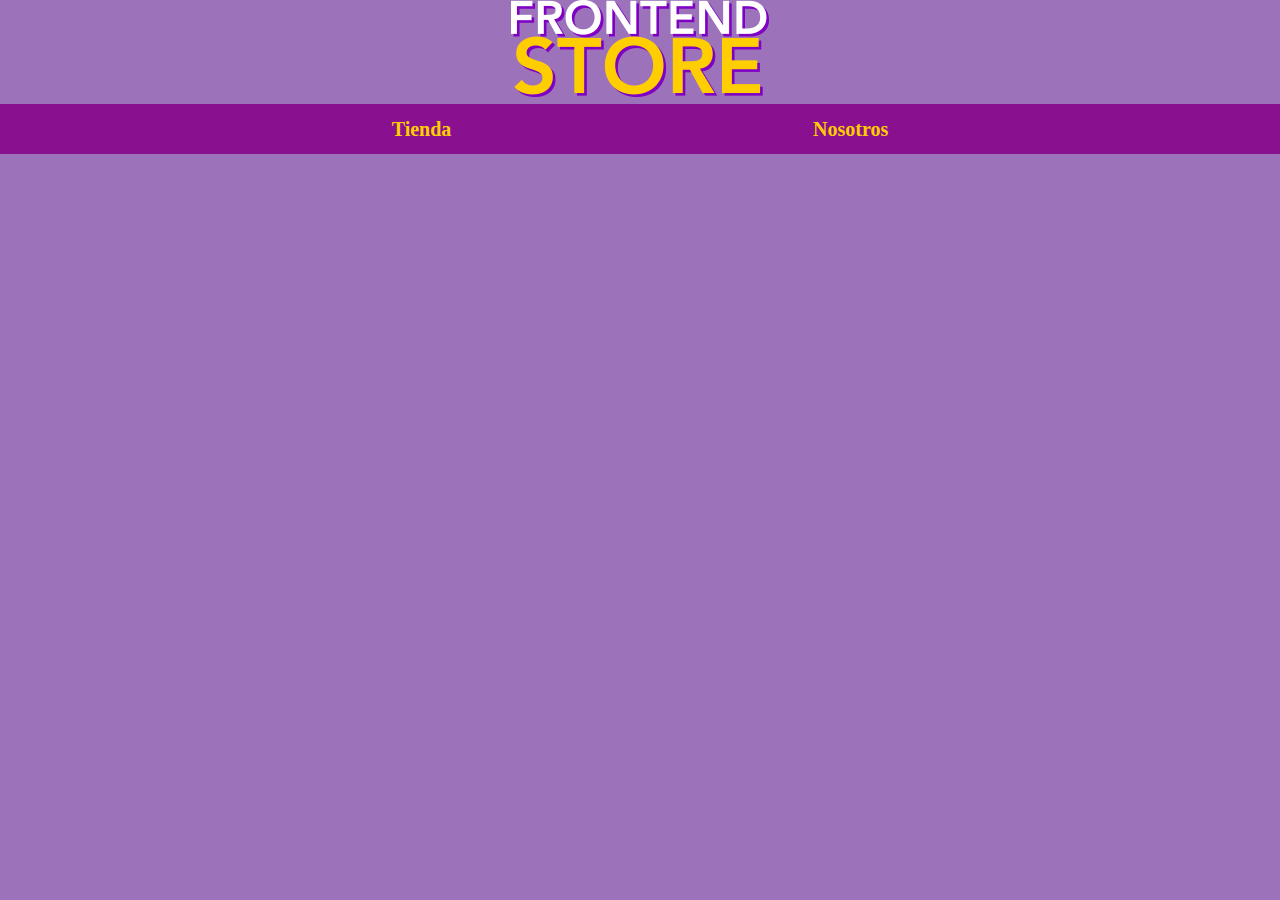
==== index.html @ 592fc252 "Primer avance del segundo proyecto" ====
<!DOCTYPE html>
<html lang="en">

<head>
    <meta charset="UTF-8">
    <meta http-equiv="X-UA-Compatible" content="IE=edge">
    <meta name="viewport" content="width=device-width, initial-scale=1.0">
    <link rel="stylesheet" href="css/normalize.css">
    <link href="https://fonts.googleapis.com/css2?family=Staatliches&display=swap" rel="stylesheet">
    <link rel="preload" href="css/styles.css" as="styles.css">
    <link rel="stylesheet" href="css/styles.css">
    <title>FrontEnd Ventas</title>
</head>

<body>
    <header class="header">
        <a href="index.html"> <img src="img/logo.png" alt="Logotipo"> </a>
    </header>

    <div class="nav-bg">
        <nav class="contenedor navegadorPrincipal">
            <a href="#">Tienda</a>
            <a href="#">Nosotros</a>
        </nav>
    </div>
</body>

</html>
---- css/styles.css ----
/* Custom */
:root {
    --primario: #9C72BB;
    --primarioOscuro: #891190;
    --secundario: #FFCE00;
    --secundarioOscruo: rgb(233, 287, 2);
    --blanco: #ffffff;
    --negro: #000;

    --fuentePrincipal: 'Staatliches', cursive;
}

/* Globales */

html {
    box-sizing: border-box;
    font-size: 62.5%; /* Para hacer que un rem sea igual a 10px*/
}

*,
*:after,
*:before {
    box-sizing: inherit;
}

body{
    background-color: var(--primario);
    font-size: 1.6rem;
    line-height: 1.5;
}

p{
    font-size: 1.5rem;
    color: var(--blanco);
    font-family: Arial, Helvetica, sans-serif;
}

a{
    text-decoration: none;
}

img{
    max-width: 100%;
}

.contenedor{
    max-width: 120rem;
    margin: 0 auto;
}

h1, h2, h3{
    text-align: center;
    color: var(--secundario);
    font-family: var(--fuentePrincipal);
}

h1{
    font-size: 4rem;
}

h2{
    font-size: 3rem;
}

h3{
    font-size: 2rem;
}

/* Logotipo */

header{
    display: flex;
    flex-direction: row;
    justify-content: center;
}

/* Navegacion principal */

.nav-bg{
    background-color: var(--primarioOscuro);
}

.navegadorPrincipal{
    display: flex;
    flex-direction: row;
    justify-content: space-evenly;
}

.navegadorPrincipal a{
    color: var(--secundario);
    padding: 1rem;
    font-weight: bold;
    font-size: 2rem;
}

.navegadorPrincipal a:hover{
    color: var(--negro);
    padding: 1rem;
    font-weight: bold;
    font-size: 2rem;
    background-color: var(--secundario);
}
---- css/styles.css ----
/* Custom */
:root {
    --primario: #9C72BB;
    --primarioOscuro: #891190;
    --secundario: #FFCE00;
    --secundarioOscruo: rgb(233, 287, 2);
    --blanco: #ffffff;
    --negro: #000;

    --fuentePrincipal: 'Staatliches', cursive;
}

/* Globales */

html {
    box-sizing: border-box;
    font-size: 62.5%; /* Para hacer que un rem sea igual a 10px*/
}

*,
*:after,
*:before {
    box-sizing: inherit;
}

body{
    background-color: var(--primario);
    font-size: 1.6rem;
    line-height: 1.5;
}

p{
    font-size: 1.5rem;
    color: var(--blanco);
    font-family: Arial, Helvetica, sans-serif;
}

a{
    text-decoration: none;
}

img{
    max-width: 100%;
}

.contenedor{
    max-width: 120rem;
    margin: 0 auto;
}

h1, h2, h3{
    text-align: center;
    color: var(--secundario);
    font-family: var(--fuentePrincipal);
}

h1{
    font-size: 4rem;
}

h2{
    font-size: 3rem;
}

h3{
    font-size: 2rem;
}

/* Logotipo */

header{
    display: flex;
    flex-direction: row;
    justify-content: center;
}

/* Navegacion principal */

.nav-bg{
    background-color: var(--primarioOscuro);
}

.navegadorPrincipal{
    display: flex;
    flex-direction: row;
    justify-content: space-evenly;
}

.navegadorPrincipal a{
    color: var(--secundario);
    padding: 1rem;
    font-weight: bold;
    font-size: 2rem;
}

.navegadorPrincipal a:hover{
    color: var(--negro);
    padding: 1rem;
    font-weight: bold;
    font-size: 2rem;
    background-color: var(--secundario);
}
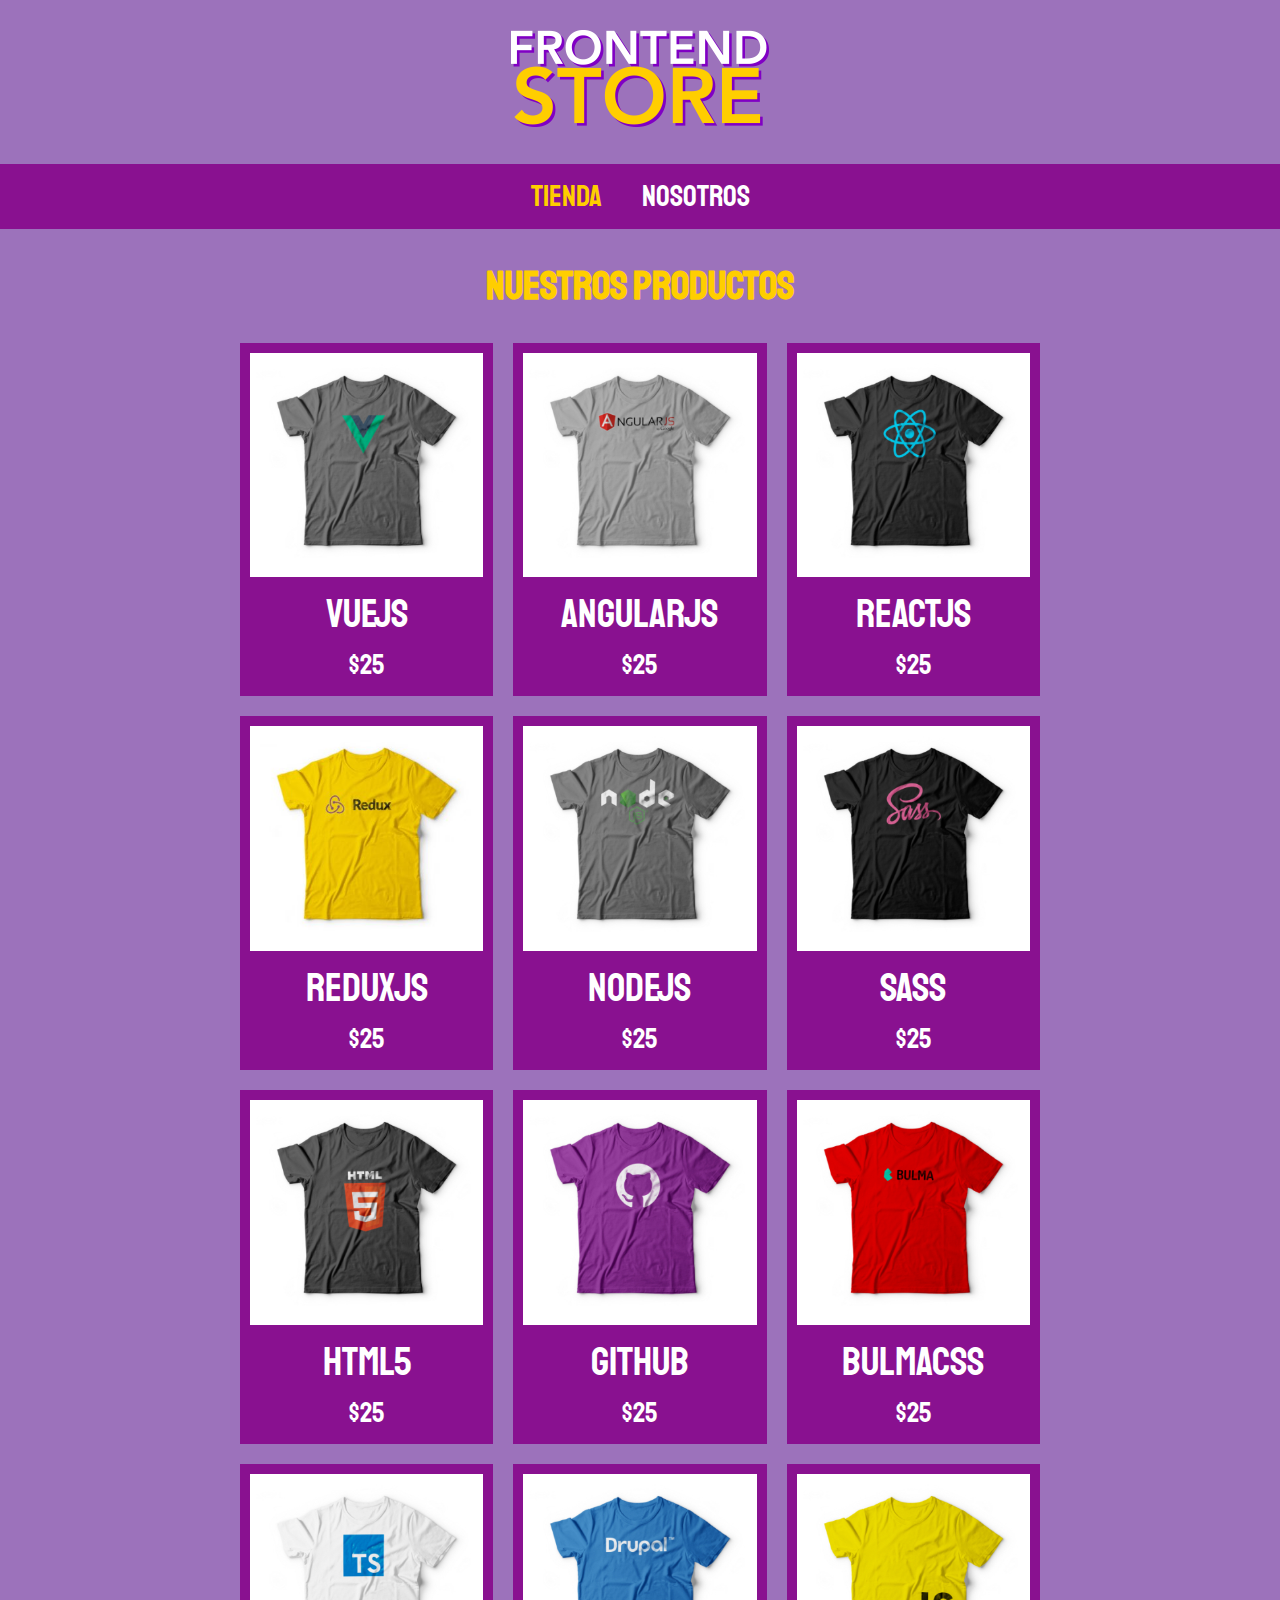
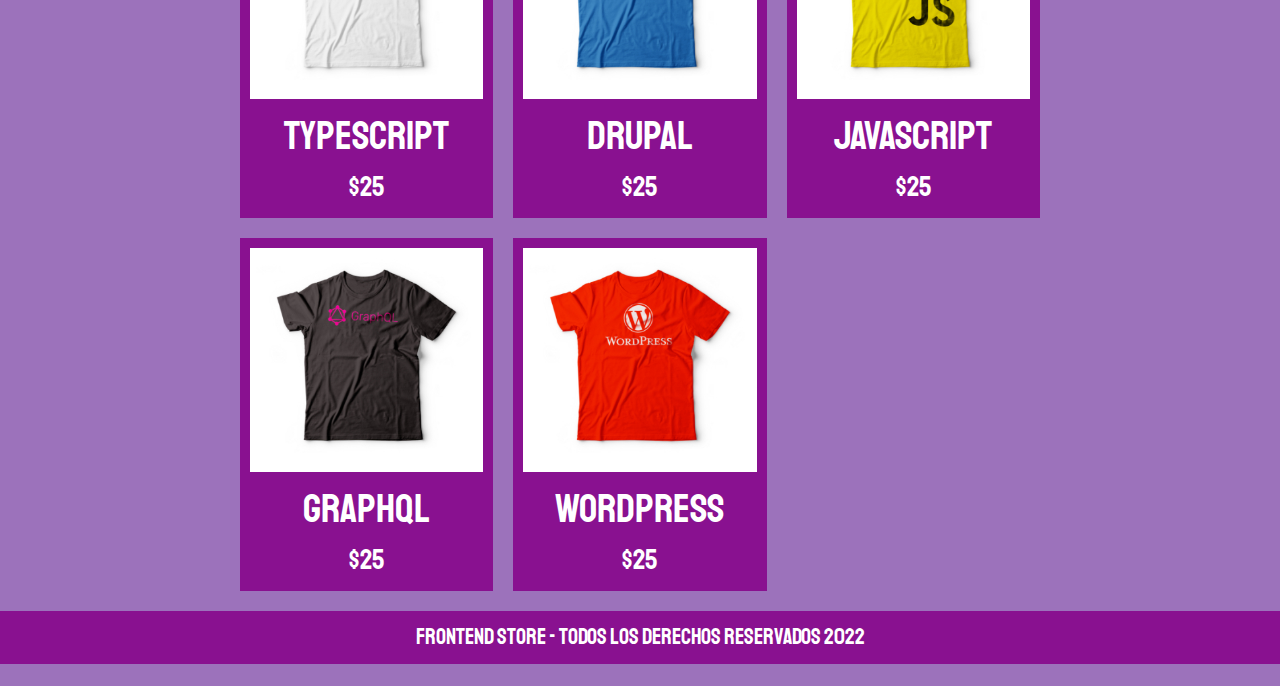
==== commit 34283ee5: "tercer modificacion" ====
--- a/index.html
+++ b/index.html
@@ -14,15 +14,106 @@
 
 <body>
     <header class="header">
-        <a href="index.html"> <img src="img/logo.png" alt="Logotipo"> </a>
+        <a href="index.html"> <img class="header__logo" src="img/logo.png" alt="Logotipo"> </a>
     </header>
 
-    <div class="nav-bg">
-        <nav class="contenedor navegadorPrincipal">
-            <a href="#">Tienda</a>
-            <a href="#">Nosotros</a>
-        </nav>
-    </div>
+    <nav class="navegacion">
+        <a class="navegacion__enlace navegacion__enlace--activo" href="index.html">Tienda</a>
+        <a class="navegacion__enlace" href="nosotros.html">Nosotros</a>
+    </nav>
+
+    <main class="contenedor">
+        <h1>Nuestros productos</h1>
+        <div class="grid">
+            <div class="producto">
+                <a href="producto.html"><img class="producto__imagen" src="img/1.jpg" alt="imagen camisa">
+                        <p class="producto__nombre">VueJs</p>
+                        <p class="producto__precio">$25</p>
+                </a>
+            </div>
+            <div class="producto">
+                <a class="producto__imagen" href="producto.html"><img src="img/2.jpg" alt="imagen camisa">
+                        <p class="producto__nombre">AngularJS</p>
+                        <p class="producto__precio">$25</p>
+                </a>
+            </div>
+            <div class="producto">
+                <a class="producto__imagen" href="producto.html"><img src="img/3.jpg" alt="imagen camisa">
+                        <p class="producto__nombre">ReactJs</p>
+                        <p class="producto__precio">$25</p>
+                </a>
+            </div>
+            <div class="producto">
+                <a class="producto__imagen" href="producto.html"><img src="img/4.jpg" alt="imagen camisa">
+                        <p class="producto__nombre">ReduxJs</p>
+                        <p class="producto__precio">$25</p>
+                </a>
+            </div>
+            <div class="producto">
+                <a class="producto__imagen" href="producto.html"><img src="img/5.jpg" alt="imagen camisa">
+                        <p class="producto__nombre">NodeJs</p>
+                        <p class="producto__precio">$25</p>
+                </a>
+            </div>
+            <div class="producto">
+                <a class="producto__imagen" href="producto.html"><img src="img/6.jpg" alt="imagen camisa">
+                        <p class="producto__nombre">Sass</p>
+                        <p class="producto__precio">$25</p>
+                </a>
+            </div>
+            <div class="producto">
+                <a class="producto__imagen" href="producto.html"><img src="img/7.jpg" alt="imagen camisa">
+                        <p class="producto__nombre">HTML5</p>
+                        <p class="producto__precio">$25</p>
+                </a>
+            </div>
+            <div class="producto">
+                <a class="producto__imagen" href="producto.html"><img src="img/8.jpg" alt="imagen camisa">
+                        <p class="producto__nombre">Github</p>
+                        <p class="producto__precio">$25</p>
+                </a>
+            </div>
+            <div class="producto">
+                <a class="producto__imagen" href="producto.html"><img src="img/9.jpg" alt="imagen camisa">
+                        <p class="producto__nombre">BulmaCSS</p>
+                        <p class="producto__precio">$25</p>
+                </a>
+            </div>
+            <div class="producto">
+                <a class="producto__imagen" href="producto.html"><img src="img/10.jpg" alt="imagen camisa">
+                        <p class="producto__nombre">TypeScript</p>
+                        <p class="producto__precio">$25</p>
+                </a>
+            </div>
+            <div class="producto">
+                <a class="producto__imagen" href="producto.html"><img src="img/11.jpg" alt="imagen camisa">
+                        <p class="producto__nombre">Drupal</p>
+                        <p class="producto__precio">$25</p>
+                </a>
+            </div>
+            <div class="producto">
+                <a class="producto__imagen" href="producto.html"><img src="img/12.jpg" alt="imagen camisa">
+                        <p class="producto__nombre">JavaScript</p>
+                        <p class="producto__precio">$25</p>
+                </a>
+            </div>
+            <div class="producto">
+                <a class="producto__imagen" href="producto.html"><img src="img/13.jpg" alt="imagen camisa">
+                        <p class="producto__nombre">GraphQL</p>
+                        <p class="producto__precio">$25</p>
+                </a>
+            </div>
+            <div class="producto">
+                <a class="producto__imagen" href="producto.html"><img src="img/14.jpg" alt="imagen camisa">
+                        <p class="producto__nombre">Wordpress</p>
+                        <p class="producto__precio">$25</p>
+                </a>
+            </div>
+        </div>
+    </main>
+    <footer class="footer">
+        <p class="footer__texto"> FrontEnd Store - Todos los derechos reservados 2022 </p>
+    </footer>
 </body>
 
 </html>--- a/css/styles.css
+++ b/css/styles.css
@@ -12,9 +12,16 @@
 
 /* Globales */
 
+.grid {
+    display: grid;
+    grid-template-columns: repeat(2, 1fr);
+    gap: 2rem;
+}
+
 html {
     box-sizing: border-box;
-    font-size: 62.5%; /* Para hacer que un rem sea igual a 10px*/
+    font-size: 62.5%;
+    /* Para hacer que un rem sea igual a 10px*/
 }
 
 *,
@@ -23,80 +30,128 @@
     box-sizing: inherit;
 }
 
-body{
+body {
     background-color: var(--primario);
     font-size: 1.6rem;
     line-height: 1.5;
 }
 
-p{
+p {
     font-size: 1.5rem;
     color: var(--blanco);
     font-family: Arial, Helvetica, sans-serif;
 }
 
-a{
+a {
     text-decoration: none;
 }
 
-img{
+img {
     max-width: 100%;
 }
 
-.contenedor{
-    max-width: 120rem;
+.contenedor {
+    max-width: 80rem;
     margin: 0 auto;
 }
 
-h1, h2, h3{
+h1,
+h2,
+h3 {
     text-align: center;
     color: var(--secundario);
     font-family: var(--fuentePrincipal);
 }
 
-h1{
+h1 {
     font-size: 4rem;
 }
 
-h2{
+h2 {
     font-size: 3rem;
 }
 
-h3{
+h3 {
     font-size: 2rem;
 }
 
 /* Logotipo */
+/* Header */
 
-header{
+.header {
     display: flex;
-    flex-direction: row;
     justify-content: center;
 }
 
-/* Navegacion principal */
+.header__logo {
+    margin: 3rem 0;
+}
 
-.nav-bg{
+/* Navegacion*/
+
+.navegacion {
+    background-color: var(--primarioOscuro);
+    display: flex;
+    justify-content: center;
+    gap: 2rem;
+}
+
+.navegacion__enlace {
+    font-family: var(--fuentePrincipal);
+    padding: 1rem;
+    color: var(--blanco);
+    font-size: 3rem;
+}
+
+.navegacion__enlace:hover,
+.navegacion__enlace--activo {
+    color: var(--secundario);
+}
+
+/** Footer **/
+
+.footer {
     background-color: var(--primarioOscuro);
 }
 
-.navegadorPrincipal{
-    display: flex;
-    flex-direction: row;
-    justify-content: space-evenly;
+.footer__texto {
+    padding: 1rem 0;
+    margin-top: 2rem;
+    text-align: center;
+    font-family: var(--fuentePrincipal);
+    font-size: 2.2rem;
 }
 
-.navegadorPrincipal a{
-    color: var(--secundario);
+/** Productos **/
+
+.producto {
+    background-color: var(--primarioOscuro);
     padding: 1rem;
-    font-weight: bold;
-    font-size: 2rem;
+}
+.producto__imagen{
+    width: 100%;
 }
 
-.navegadorPrincipal a:hover{
-    color: var(--negro);
-    padding: 1rem;
-    font-weight: bold;
-    font-size: 2rem;
-    background-color: var(--secundario);
+.producto__nombre {
+    font-size: 4rem;
+}
+
+.producto__precio {
+    font-size: 2.8rem;
+
+}
+
+.producto__nombre,
+.producto__precio{
+    font-family: var(--fuentePrincipal);
+    margin: 0 0;
+    text-align: center;
+}
+
+@media (min-width: 768px) {
+    .grid {
+        display: grid;
+        grid-template-columns: repeat(3, 1fr);
+        column-gap: 2rem;
+    }
 }--- a/css/styles.css
+++ b/css/styles.css
@@ -12,9 +12,16 @@
 
 /* Globales */
 
+.grid {
+    display: grid;
+    grid-template-columns: repeat(2, 1fr);
+    gap: 2rem;
+}
+
 html {
     box-sizing: border-box;
-    font-size: 62.5%; /* Para hacer que un rem sea igual a 10px*/
+    font-size: 62.5%;
+    /* Para hacer que un rem sea igual a 10px*/
 }
 
 *,
@@ -23,80 +30,128 @@
     box-sizing: inherit;
 }
 
-body{
+body {
     background-color: var(--primario);
     font-size: 1.6rem;
     line-height: 1.5;
 }
 
-p{
+p {
     font-size: 1.5rem;
     color: var(--blanco);
     font-family: Arial, Helvetica, sans-serif;
 }
 
-a{
+a {
     text-decoration: none;
 }
 
-img{
+img {
     max-width: 100%;
 }
 
-.contenedor{
-    max-width: 120rem;
+.contenedor {
+    max-width: 80rem;
     margin: 0 auto;
 }
 
-h1, h2, h3{
+h1,
+h2,
+h3 {
     text-align: center;
     color: var(--secundario);
     font-family: var(--fuentePrincipal);
 }
 
-h1{
+h1 {
     font-size: 4rem;
 }
 
-h2{
+h2 {
     font-size: 3rem;
 }
 
-h3{
+h3 {
     font-size: 2rem;
 }
 
 /* Logotipo */
+/* Header */
 
-header{
+.header {
     display: flex;
-    flex-direction: row;
     justify-content: center;
 }
 
-/* Navegacion principal */
+.header__logo {
+    margin: 3rem 0;
+}
 
-.nav-bg{
+/* Navegacion*/
+
+.navegacion {
+    background-color: var(--primarioOscuro);
+    display: flex;
+    justify-content: center;
+    gap: 2rem;
+}
+
+.navegacion__enlace {
+    font-family: var(--fuentePrincipal);
+    padding: 1rem;
+    color: var(--blanco);
+    font-size: 3rem;
+}
+
+.navegacion__enlace:hover,
+.navegacion__enlace--activo {
+    color: var(--secundario);
+}
+
+/** Footer **/
+
+.footer {
     background-color: var(--primarioOscuro);
 }
 
-.navegadorPrincipal{
-    display: flex;
-    flex-direction: row;
-    justify-content: space-evenly;
+.footer__texto {
+    padding: 1rem 0;
+    margin-top: 2rem;
+    text-align: center;
+    font-family: var(--fuentePrincipal);
+    font-size: 2.2rem;
 }
 
-.navegadorPrincipal a{
-    color: var(--secundario);
+/** Productos **/
+
+.producto {
+    background-color: var(--primarioOscuro);
     padding: 1rem;
-    font-weight: bold;
-    font-size: 2rem;
+}
+.producto__imagen{
+    width: 100%;
 }
 
-.navegadorPrincipal a:hover{
-    color: var(--negro);
-    padding: 1rem;
-    font-weight: bold;
-    font-size: 2rem;
-    background-color: var(--secundario);
+.producto__nombre {
+    font-size: 4rem;
+}
+
+.producto__precio {
+    font-size: 2.8rem;
+
+}
+
+.producto__nombre,
+.producto__precio{
+    font-family: var(--fuentePrincipal);
+    margin: 0 0;
+    text-align: center;
+}
+
+@media (min-width: 768px) {
+    .grid {
+        display: grid;
+        grid-template-columns: repeat(3, 1fr);
+        column-gap: 2rem;
+    }
 }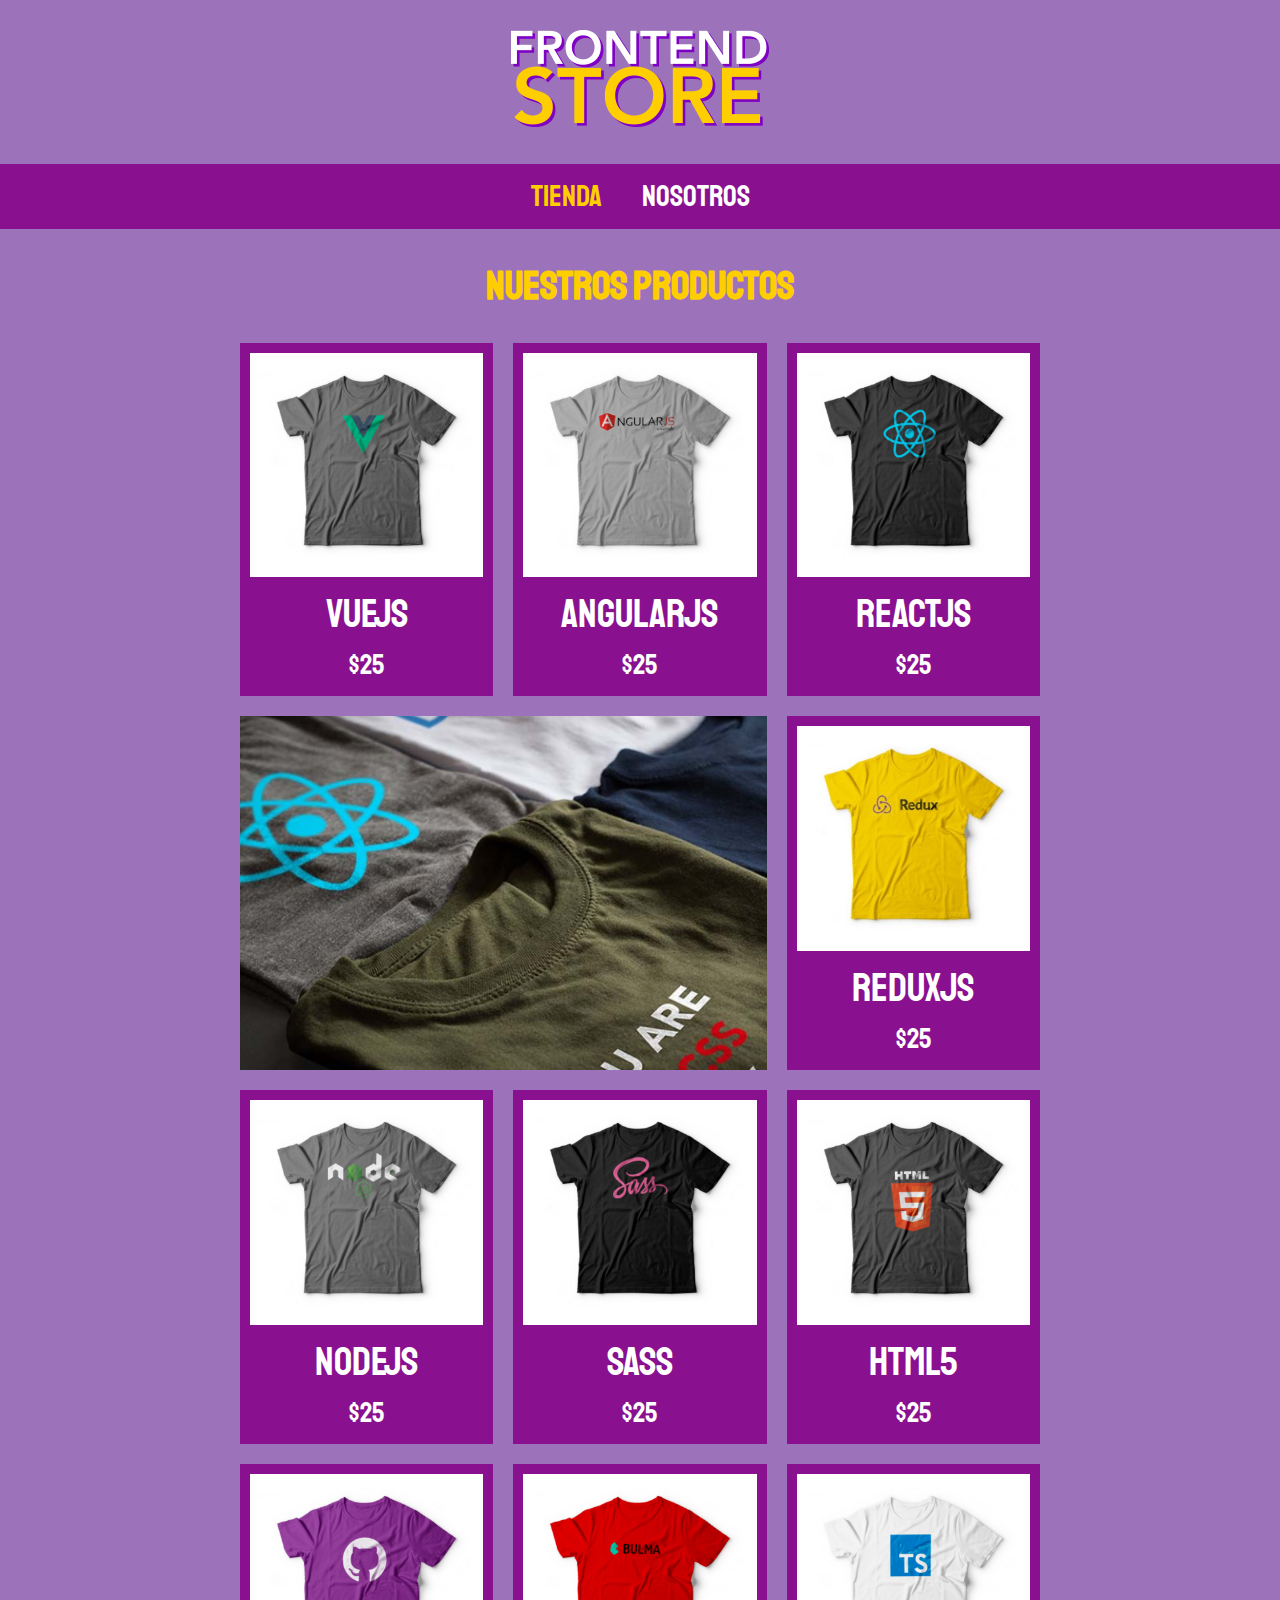
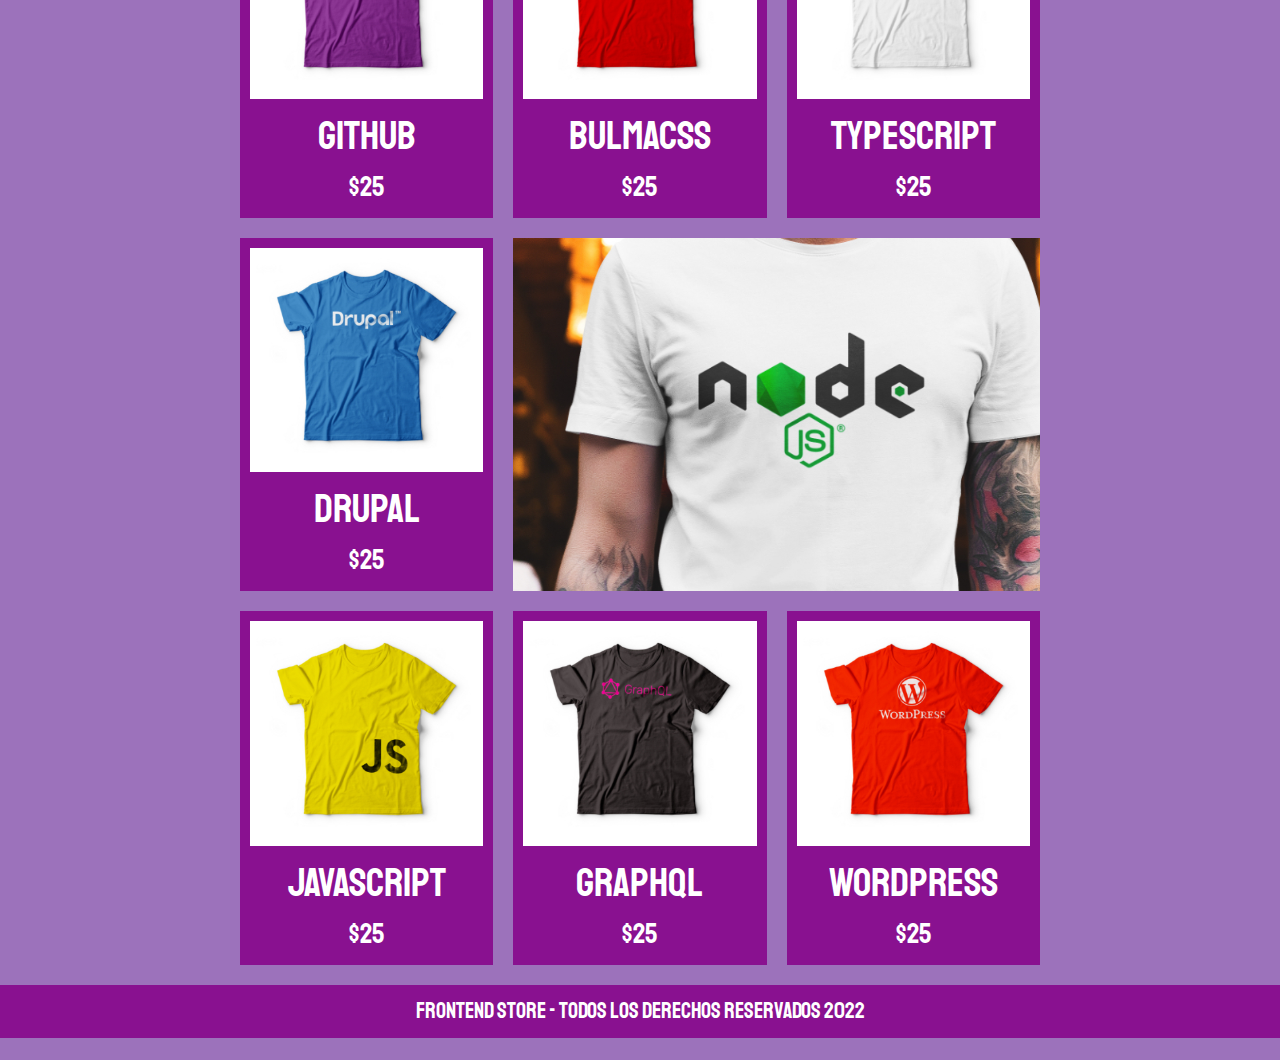
==== commit ca5faca8: "Cuarta modificacion" ====
--- a/index.html
+++ b/index.html
@@ -27,88 +27,90 @@
         <div class="grid">
             <div class="producto">
                 <a href="producto.html"><img class="producto__imagen" src="img/1.jpg" alt="imagen camisa">
-                        <p class="producto__nombre">VueJs</p>
-                        <p class="producto__precio">$25</p>
+                    <p class="producto__nombre">VueJs</p>
+                    <p class="producto__precio">$25</p>
                 </a>
             </div>
             <div class="producto">
                 <a class="producto__imagen" href="producto.html"><img src="img/2.jpg" alt="imagen camisa">
-                        <p class="producto__nombre">AngularJS</p>
-                        <p class="producto__precio">$25</p>
+                    <p class="producto__nombre">AngularJS</p>
+                    <p class="producto__precio">$25</p>
                 </a>
             </div>
             <div class="producto">
                 <a class="producto__imagen" href="producto.html"><img src="img/3.jpg" alt="imagen camisa">
-                        <p class="producto__nombre">ReactJs</p>
-                        <p class="producto__precio">$25</p>
+                    <p class="producto__nombre">ReactJs</p>
+                    <p class="producto__precio">$25</p>
                 </a>
             </div>
             <div class="producto">
                 <a class="producto__imagen" href="producto.html"><img src="img/4.jpg" alt="imagen camisa">
-                        <p class="producto__nombre">ReduxJs</p>
-                        <p class="producto__precio">$25</p>
+                    <p class="producto__nombre">ReduxJs</p>
+                    <p class="producto__precio">$25</p>
                 </a>
             </div>
             <div class="producto">
                 <a class="producto__imagen" href="producto.html"><img src="img/5.jpg" alt="imagen camisa">
-                        <p class="producto__nombre">NodeJs</p>
-                        <p class="producto__precio">$25</p>
+                    <p class="producto__nombre">NodeJs</p>
+                    <p class="producto__precio">$25</p>
                 </a>
             </div>
             <div class="producto">
                 <a class="producto__imagen" href="producto.html"><img src="img/6.jpg" alt="imagen camisa">
-                        <p class="producto__nombre">Sass</p>
-                        <p class="producto__precio">$25</p>
+                    <p class="producto__nombre">Sass</p>
+                    <p class="producto__precio">$25</p>
                 </a>
             </div>
             <div class="producto">
                 <a class="producto__imagen" href="producto.html"><img src="img/7.jpg" alt="imagen camisa">
-                        <p class="producto__nombre">HTML5</p>
-                        <p class="producto__precio">$25</p>
+                    <p class="producto__nombre">HTML5</p>
+                    <p class="producto__precio">$25</p>
                 </a>
             </div>
             <div class="producto">
                 <a class="producto__imagen" href="producto.html"><img src="img/8.jpg" alt="imagen camisa">
-                        <p class="producto__nombre">Github</p>
-                        <p class="producto__precio">$25</p>
+                    <p class="producto__nombre">Github</p>
+                    <p class="producto__precio">$25</p>
                 </a>
             </div>
             <div class="producto">
                 <a class="producto__imagen" href="producto.html"><img src="img/9.jpg" alt="imagen camisa">
-                        <p class="producto__nombre">BulmaCSS</p>
-                        <p class="producto__precio">$25</p>
+                    <p class="producto__nombre">BulmaCSS</p>
+                    <p class="producto__precio">$25</p>
                 </a>
             </div>
             <div class="producto">
                 <a class="producto__imagen" href="producto.html"><img src="img/10.jpg" alt="imagen camisa">
-                        <p class="producto__nombre">TypeScript</p>
-                        <p class="producto__precio">$25</p>
+                    <p class="producto__nombre">TypeScript</p>
+                    <p class="producto__precio">$25</p>
                 </a>
             </div>
             <div class="producto">
                 <a class="producto__imagen" href="producto.html"><img src="img/11.jpg" alt="imagen camisa">
-                        <p class="producto__nombre">Drupal</p>
-                        <p class="producto__precio">$25</p>
+                    <p class="producto__nombre">Drupal</p>
+                    <p class="producto__precio">$25</p>
                 </a>
             </div>
             <div class="producto">
                 <a class="producto__imagen" href="producto.html"><img src="img/12.jpg" alt="imagen camisa">
-                        <p class="producto__nombre">JavaScript</p>
-                        <p class="producto__precio">$25</p>
+                    <p class="producto__nombre">JavaScript</p>
+                    <p class="producto__precio">$25</p>
                 </a>
             </div>
             <div class="producto">
                 <a class="producto__imagen" href="producto.html"><img src="img/13.jpg" alt="imagen camisa">
-                        <p class="producto__nombre">GraphQL</p>
-                        <p class="producto__precio">$25</p>
+                    <p class="producto__nombre">GraphQL</p>
+                    <p class="producto__precio">$25</p>
                 </a>
             </div>
             <div class="producto">
                 <a class="producto__imagen" href="producto.html"><img src="img/14.jpg" alt="imagen camisa">
-                        <p class="producto__nombre">Wordpress</p>
-                        <p class="producto__precio">$25</p>
+                    <p class="producto__nombre">Wordpress</p>
+                    <p class="producto__precio">$25</p>
                 </a>
             </div>
+            <div class="grafico grafico--camisas"></div>
+            <div class="grafico grafico--node"></div>
         </div>
     </main>
     <footer class="footer">
--- a/css/styles.css
+++ b/css/styles.css
@@ -11,12 +11,6 @@
 }
 
 /* Globales */
-
-.grid {
-    display: grid;
-    grid-template-columns: repeat(2, 1fr);
-    gap: 2rem;
-}
 
 html {
     box-sizing: border-box;
@@ -128,7 +122,8 @@
     background-color: var(--primarioOscuro);
     padding: 1rem;
 }
-.producto__imagen{
+
+.producto__imagen {
     width: 100%;
 }
 
@@ -142,10 +137,38 @@
 }
 
 .producto__nombre,
-.producto__precio{
+.producto__precio {
     font-family: var(--fuentePrincipal);
     margin: 0 0;
     text-align: center;
+}
+
+/**Grid**/
+
+.grid {
+    display: grid;
+    grid-template-columns: repeat(2, 1fr);
+    gap: 2rem;
+}
+
+/** Imagenes de fondo**/
+
+.grafico {
+    min-height: 30rem;
+    background-repeat: no-repeat;
+    background-size: auto;
+    background-size: cover;
+    grid-column: 1 / 3;
+}
+
+.grafico--camisas {
+    background-image: url(../img/grafico1.jpg);
+    grid-row: 2 / 3;
+}
+
+.grafico--node {
+    background-image: url(../img/grafico2.jpg);
+    grid-row: 8 / 9;
 }
 
 @media (min-width: 768px) {
@@ -154,4 +177,10 @@
         grid-template-columns: repeat(3, 1fr);
         column-gap: 2rem;
     }
+
+    .grafico--node {
+        grid-row: 5 / 6;
+        grid-column: 2 / 4;
+    }
+
 }--- a/css/styles.css
+++ b/css/styles.css
@@ -11,12 +11,6 @@
 }
 
 /* Globales */
-
-.grid {
-    display: grid;
-    grid-template-columns: repeat(2, 1fr);
-    gap: 2rem;
-}
 
 html {
     box-sizing: border-box;
@@ -128,7 +122,8 @@
     background-color: var(--primarioOscuro);
     padding: 1rem;
 }
-.producto__imagen{
+
+.producto__imagen {
     width: 100%;
 }
 
@@ -142,10 +137,38 @@
 }
 
 .producto__nombre,
-.producto__precio{
+.producto__precio {
     font-family: var(--fuentePrincipal);
     margin: 0 0;
     text-align: center;
+}
+
+/**Grid**/
+
+.grid {
+    display: grid;
+    grid-template-columns: repeat(2, 1fr);
+    gap: 2rem;
+}
+
+/** Imagenes de fondo**/
+
+.grafico {
+    min-height: 30rem;
+    background-repeat: no-repeat;
+    background-size: auto;
+    background-size: cover;
+    grid-column: 1 / 3;
+}
+
+.grafico--camisas {
+    background-image: url(../img/grafico1.jpg);
+    grid-row: 2 / 3;
+}
+
+.grafico--node {
+    background-image: url(../img/grafico2.jpg);
+    grid-row: 8 / 9;
 }
 
 @media (min-width: 768px) {
@@ -154,4 +177,10 @@
         grid-template-columns: repeat(3, 1fr);
         column-gap: 2rem;
     }
+
+    .grafico--node {
+        grid-row: 5 / 6;
+        grid-column: 2 / 4;
+    }
+
 }